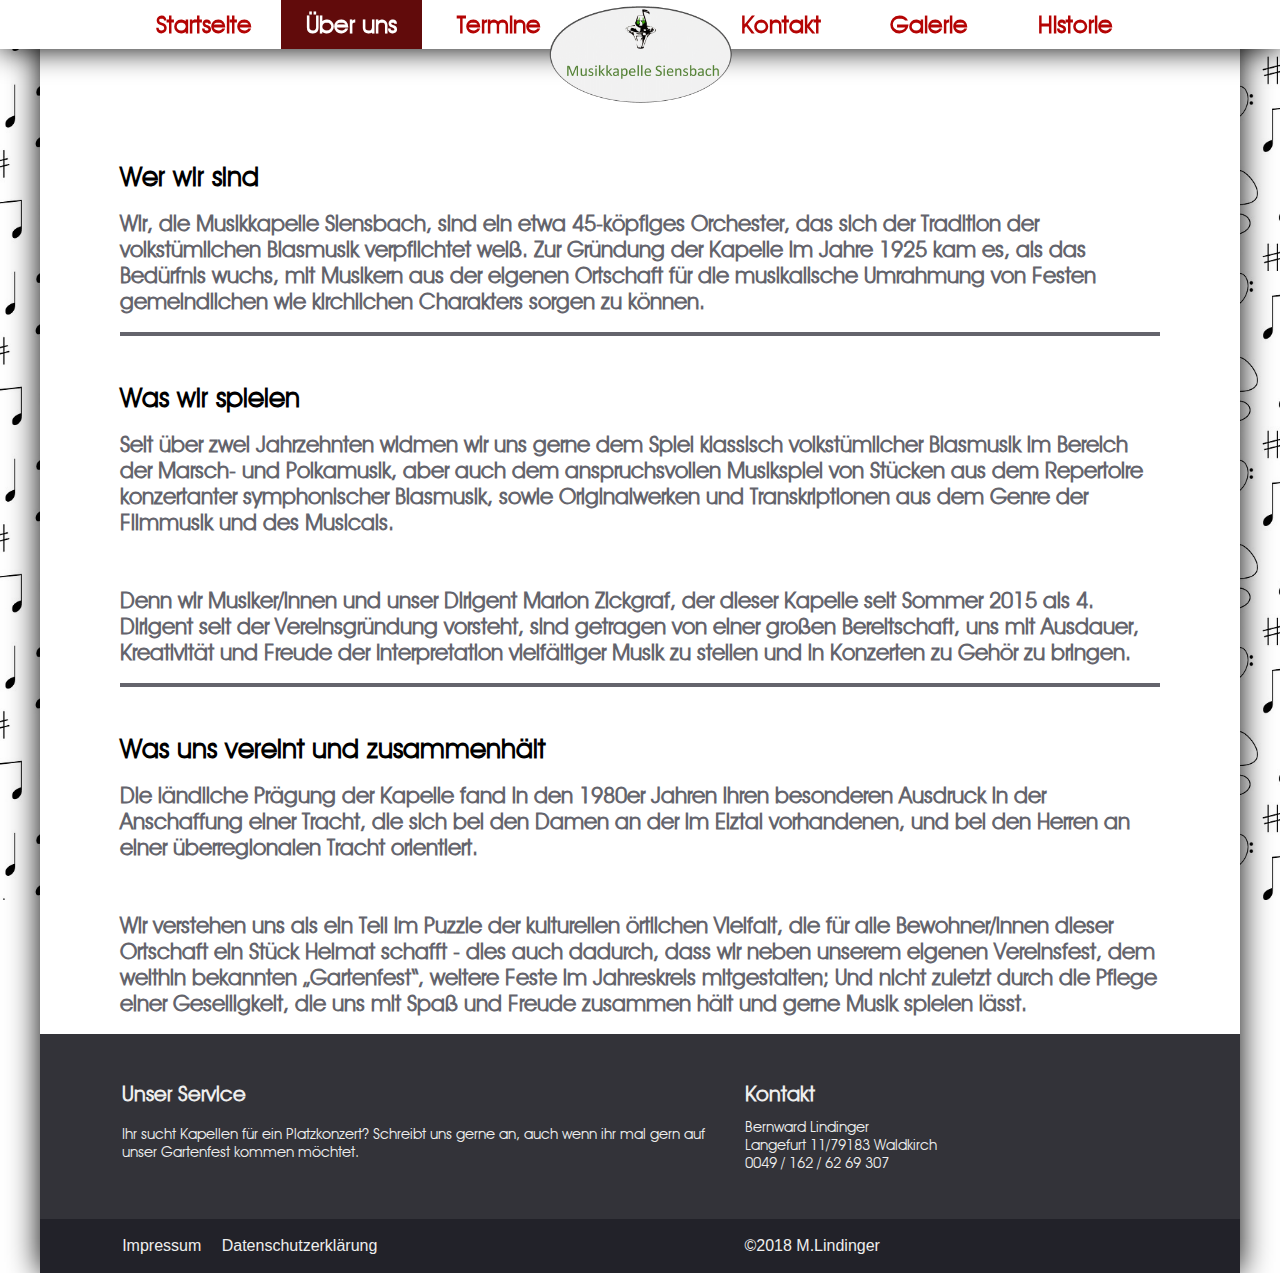
==== sub/about.html @ 795a576d "added existing project" ====
<!DOCTYPE html>

<html lang="en" >
	<head>
	
		<meta charset="utf-8" >
		<meta name="viewport" content="width=device-width, initial-scale=1.0">
		
		<link rel="stylesheet" href="style_about.css" type="text/css" >
		
		<title>Musikkapelle Über uns</title>
		
		<script src="../JScript/jquery-3.3.1.min.js"></script>
		<script>
			$(document).ready(function(){
				
				
				
				var resolutionWidth = window.screen.availWidth;
				$(".nav_menu").animate({width: 'toggle'}, 200);
				$(".nav_menu").css("display", "none");
				
				$("#start").click(function(){
					window.location.href = '../index.html';
				});
				
				$("#about").click(function(){
					window.location.href = 'about.html';
				});
				
				$("#gigs").click(function(){
					window.location.href = 'gigs.html';
				});
				
				$("#contact").click(function(){
					window.location.href = 'contact.html';
				});
				
				$("#galery").click(function(){
					window.location.href = 'galery.html';
				});
				
				$("#history").click(function(){
					window.location.href = 'history.html';
				});
				
				$("#start1").click(function(){
					window.location.href = '../index.html';
				});
				
				$("#about1").click(function(){
					window.location.href = 'about.html';
				});
				
				$("#gigs1").click(function(){
					window.location.href = 'gigs.html';
				});
				
				$("#contact1").click(function(){
					window.location.href = 'contact.html';
				});
				
				$("#galery1").click(function(){
					window.location.href = 'galery.html';
				});
				
				$("#history1").click(function(){
					window.location.href = 'history.html';
				});
				
				$("#menu_icon").click(function(){
					$(".nav_menu").animate({width: 'toggle'}, 200);
				});
			});
		</script>
		
	</head>
	
	<body>
		<div class="navbar" >
			<ul>
				<li id="start" class="real" >Startseite</li>
				<li id="about" class="active" >Über uns</li>
				<li id="gigs" class="real" >Termine</li>
				<li id="place" ></li>
				<li id="contact" class="real" >Kontakt</li>
				<li id="galery" class="real" >Galerie</li>
				<li id="history" class="real" >Historie</li>
			</ul>
			
			<div class="nav_menu_icon" id="menu_icon" >
				<img src="../images/menu.png" alt="menu" /> 
			</div>
		</div>
		
		<div class="nav_menu" >			
			<div id="start1" class="link real" >
				<p>Startseite</p>
			</div>
			
			<div id="about1" class="link real" >
				<p>Über uns</p>
			</div>
			
			<div id="gigs1" class="link real" >
				<p>Termine</p>
			</div>
			
			<div id="contact1" class="link real" >
				<p>Kontakt</p>
			</div>
			
			<div id="galery1" class="link real" >
				<p>Galerie</p>
			</div>
			
			<div id="history1" class="link real" >
				<p>Historie</p>
			</div>
		</div>
		
		<div class="logo" >
			<img src="../images/logo.png" alt="LOGO" />
		</div>
		
		<div class="wrapper" >
			<div class="grid_content" >
				<div class="being section" >
					<h1>Wer wir sind</h1>
					<p>Wir, die Musikkapelle Siensbach, sind ein etwa 45-köpfiges Orchester, das sich der Tradition der volkstümlichen Blasmusik verpflichtet weiß. Zur Gründung der Kapelle im Jahre 1925 kam es, als das Bedürfnis wuchs, mit Musikern aus der eigenen Ortschaft für die musikalische Umrahmung von Festen gemeindlichen wie kirchlichen Charakters sorgen zu können.</p>
				</div>
				
				<div class="pieces section" >
					<h1>Was wir spielen</h1>
					<p>Seit über zwei Jahrzehnten widmen wir uns gerne dem Spiel klassisch volkstümlicher Blasmusik im Bereich der Marsch- und Polkamusik, aber auch dem anspruchsvollen Musikspiel von Stücken aus dem Repertoire konzertanter symphonischer Blasmusik, sowie Originalwerken und Transkriptionen aus dem Genre der Filmmusik und des Musicals.<br/><br/><br/>Denn wir Musiker/innen und unser Dirigent Marlon Zickgraf, der dieser Kapelle seit Sommer 2015 als 4. Dirigent seit der Vereinsgründung vorsteht, sind getragen von einer großen Bereitschaft, uns mit Ausdauer, Kreativität und Freude der Interpretation vielfältiger Musik zu stellen und in Konzerten zu Gehör zu bringen.</p>
				</div>
				
				<div id="last" class="togethers section" >
					<h1>Was uns vereint und zusammenhält</h1>
					<p>Die ländliche Prägung der Kapelle fand in den 1980er Jahren ihren besonderen Ausdruck in der Anschaffung einer Tracht, die sich bei den Damen an der im Elztal vorhandenen, und bei den Herren an einer überregionalen Tracht orientiert.<br/><br/><br/>Wir verstehen uns als ein Teil im Puzzle der kulturellen örtlichen Vielfalt, die für alle Bewohner/innen dieser Ortschaft ein Stück Heimat schafft - dies auch dadurch, dass wir neben unserem eigenen Vereinsfest, dem weithin bekannten „Gartenfest“, weitere Feste im Jahreskreis mitgestalten; Und nicht zuletzt durch die Pflege einer Geselligkeit, die uns mit Spaß und Freude zusammen hält und gerne Musik spielen lässt.</p>
				</div>
				
				<div class="footer" >
					<div class="music" >
						<table>
							<tr>
								<td class="over" >
									<h1>Unser Service</h1>
									<p>Ihr sucht Kapellen für ein Platzkonzert? Schreibt uns gerne an, auch wenn ihr mal gern auf unser Gartenfest kommen möchtet.</p>
								</td>
								<td class="contact" >
									<h1>Kontakt</h1>
									<p>Bernward Lindinger<br/>Langefurt 11/79183 Waldkirch<br/>0049 / 162 / 62 69 307</p>
								</td>
							</tr>
						</table>
					</div>
					<div class="formally" >
						<table>
							<tr>
								<td class="left" >
									<ul>
										<li><a href="../sub/impressum.html" >Impressum</a></li>
										<li><a href="../sub/datenschutz.html" >Datenschutzerklärung</a></li>
									</ul>
								</td>
								<td class="right" >
									<a href="#" ><p>&copy;2018 M.Lindinger</p></a>
								</td>
							</tr>
						</table>
					</div>
				</div>
			</div>
		</div>
	</body>
</html>
---- sub/style_about.css ----
* 
{
	padding: 0;
	margin: 0;
}

body
{
	background-size: cover;
	font-family: "Century Gothic", CenturyGothic, Geneva, AppleGothic, sans-serif;
	background-image: url('../images/test8.jpg');
	background-attachment: fixed;
	background-size: cover;
}

@font-face { font-family: 'music-font';
             src: url('../Schriften/Aesop-RegularItalic.ttf') format('truetype'); }
			 
@font-face { font-family: 'music-font2';
             src: url('../Schriften/Advantage-Book.ttf') format('truetype'); }

.logo
{
	position: fixed;
	top: 0;
	left: 0;
	right: 0;
	margin: auto;
	z-index: 11;
	width: 10em;
}

@media screen and (min-width: 35.001em) {
.logo
{
	width: 12em;
}
}

@media screen and (min-width: 70.001em) {
.logo
{
	width: 12em;
}
}

.logo img
{
	width: 100%;
}

.navbar
{
	left: 0;
	right: 0;
	margin-left: auto;
	margin-right: auto;
	float: center;
	position: fixed;
	background-color: white;
	z-index: 1;
	color: #B40404;
	font-weight: bold;
	font-size: 1.5em;
	text-decoration: none;
	-webkit-box-shadow: 0 0 10px #fff;
        box-shadow: 0 0 30px black;
	text-align: center;
}

.navbar ul
{
	display: none;
	list-style: none;
}

@media screen and (min-width: 70.001em) {
.navbar ul
{
	display: inline-block;
	list-style: none;
}
}

.navbar li
{
	display: inline-block;
	text-align: center;
	width: 10vw;
	padding: 0.8vw 0.5vw;
	transition: background-color 0.5s;
	font-family: music-font2, Helvetica, CenturyGothic, Geneva, AppleGothic, sans-serif;
}

#place
{
	width: 10vw;
	padding: 0;
	margin: 0;
}

.navbar li:hover
{
	cursor: pointer;
}

.navbar p
{
	color: white;
}

.real
{
	background-color: white;
	transition: background-color 0.2s;
}

.real:hover
{
	background-color: #f2f2f2;
	cursor: pointer;
}

.active
{
	background-color: #610B0B;
	color: white;
	transition: background-color 0.5s;
}

.active:hover
{
	background-color: #913B3B;
}

.nav_menu_icon
{
	float: right;
	width: 1.5em;
}

@media screen and (min-width: 35.001em) {
.nav_menu_icon
{
	float: right;
	width: 2em;
}
}

@media screen and (min-width: 70.001em) {
.nav_menu_icon
{
	display: none;
}
}

.nav_menu_icon img
{
	width: 100%;
	transition: all 0.2s;
}

.nav_menu_icon img:hover
{
	cursor: pointer;
	transform: rotate(360deg);
}

.nav_menu
{
	position: fixed;
	left: 0;
	top: 0;
	height: 100vh;
	width: 70vw;
	background-color: white;
	z-index: 12;
	font-size: 1.7em;
	font-family: music-font2, Helvetica, CenturyGothic, Geneva, AppleGothic, sans-serif;
	-webkit-box-shadow: 0 0 10px #fff;
        box-shadow: 0 0 30px black;
	overflow: auto;
}

@media screen and (min-width: 70.001em) {
.nav_menu
{
	display: none;
}
}

.link
{
	margin-right: 0.5em;
	border-bottom: 2px solid #610B0B;
}

.link p
{
	padding-left: 1em;
	padding-top: 1em;
	padding-bottom: 1em;
	color: #64646c;
}

#about1
{
	border-left: 15px solid #610B0B;
}

.wrapper
{
	position: relative;
	left: 0;
	right: 0;
	margin-left: auto;
	margin-right: auto;
	max-width: 75em;
	top: 0;
	background-color: white;
	-webkit-box-shadow: 0 0 10px #fff;
        box-shadow: 0 0 30px black;
}

.being
{
	grid-area: bng;
	width: 100%;
	margin: auto;
	border-bottom: 4px solid #64646c;
}

.pieces
{
	grid-area: pcs;
	width: 100%;
	margin: auto;
	margin-top: 5vh;
	border-bottom: 4px solid #64646c;
}

.togethers
{
	grid-area: tgt;
	width: 100%;
	margin: auto;
	margin-top: 5vh;
	border-bottom: 4px solid #64646c;
}

.section h1
{
	font-family: music-font2, Helvetica, CenturyGothic, Geneva, AppleGothic, sans-serif;
	font-size: 1.2em;
}

@media screen and (min-width: 35.001em) {
.section h1
{
	font-size: 1.7em;
}
}

.section p
{
	font-family: music-font2, Helvetica, CenturyGothic, Geneva, AppleGothic, sans-serif;
	margin-top: 2vh;
	margin-bottom: 2vh;
	color: #64646c;
	font-size: 1em;
	font-weight: bold;
}

@media screen and (min-width: 35.001em) {
.section p
{
	font-size: 1.4em;
}
}

#last
{
	border: 0;
}

.footer
{
	grid-area: foot;
	width: 100%;
	margin-left: 0.01vw;
}

.music
{
	background-color: #333339;
}

.music table
{
	padding-left: 1em;
	padding-right: 1em;
	padding-top: 5vh;
	padding-bottom: 5vh;
	table-layout: fixed;
	width: 100%;
}

@media screen and (min-width: 35.001em) { 
.music table
{
	padding-left: 5em;
	padding-right: 5em;
}
}

.music td.over
{
	width: 60%;
	vertical-align: top;
}

.music td.contact
{
	width: 40%;
	vertical-align: top;
}

.music h1
{
	font-size: 21px;
	color: #EEE;
	margin-bottom: 3%;
	font-weight: bold;
	font-family: music-font2, CenturyGothic, Geneva, AppleGothic, sans-serif;
}

.music p
{
	font-size: 15px;
	color: #EEE;
	font-family: music-font2, CenturyGothic, Geneva, AppleGothic, sans-serif;
}

.formally
{
	background-color: #222229;
}

.formally table
{
	padding-left: 1em;
	padding-right: 1em;
	table-layout: fixed;
	width: 100%;
}

@media screen and (min-width: 35.001em) { 
.formally table
{
	padding-left: 5em;
	padding-right: 5em;
}
}

.formally ul
{
	list-style: none;
}

.formally li
{
	display: inline-block;
	padding-top: 1em;
	padding-bottom: 1em;
	padding-right: 1em;
}

.formally a
{
	text-decoration: none;
	color: #EEE;
	font-size: 1em;
	font-family: "Century Gothic", CenturyGothic, Geneva, AppleGothic, sans-serif;
}

.formally td.left
{
	width: 60%;
}

.formally td.right
{
	width: 40%;
}

.grid_content
{
	position: relative;
	top: 0;
	padding-top: 10em;
		
	grid-area: grid_content;
	display: grid;
	margin: 0 auto;
	grid-template-columns: 1em 1fr 1em;
	grid-template-row: 4fr;
	grid-column-gap: 0px;
	grid-row-gap: 0px;
	grid-template-areas:
		". bng ."
		". pcs ."
		". tgt ."
		"foot foot foot"
}

@media screen and (min-width: 35.001em) {
.grid_content
{
	position: relative;
	top: 0;
	padding-top: 10em;
		
	grid-area: grid_content;
	display: grid;
	margin: 0 auto;
	grid-template-columns: 5em 1fr 5em;
	grid-template-row: 4fr;
	grid-column-gap: 0px;
	grid-row-gap: 0px;
	grid-template-areas:
		". bng ."
		". pcs ."
		". tgt ."
		"foot foot foot"
}
}
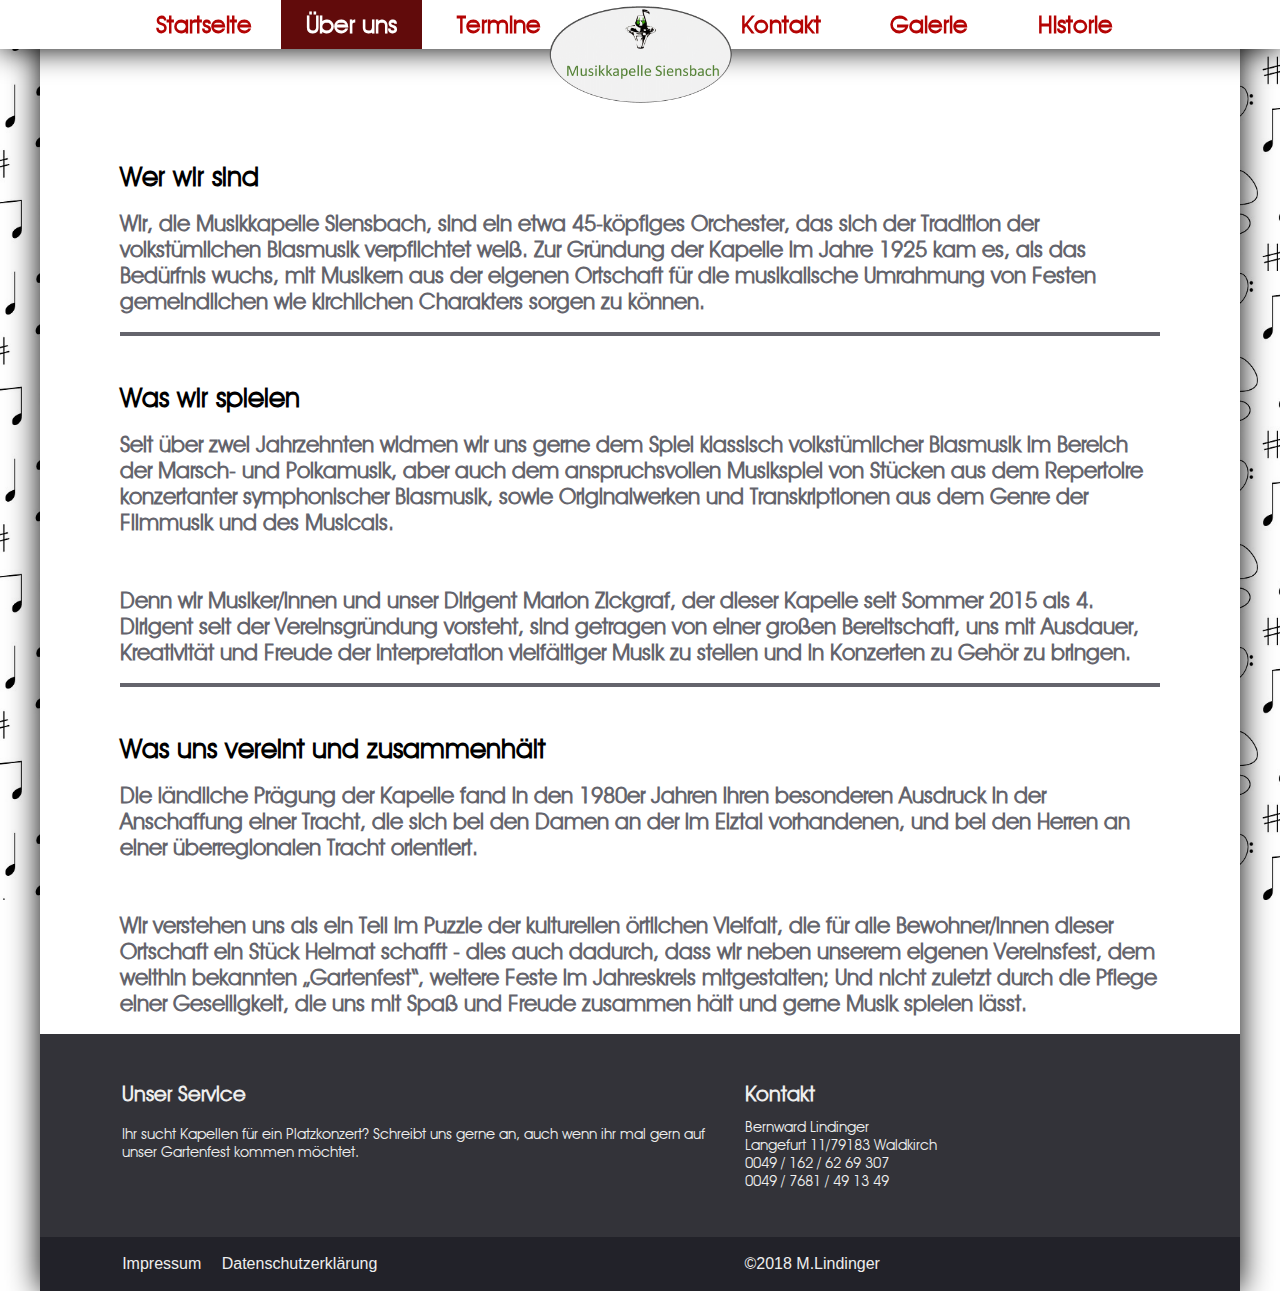
==== commit 0d276f00: "added new images" ====
--- a/sub/about.html
+++ b/sub/about.html
@@ -150,7 +150,7 @@
 								</td>
 								<td class="contact" >
 									<h1>Kontakt</h1>
-									<p>Bernward Lindinger<br/>Langefurt 11/79183 Waldkirch<br/>0049 / 162 / 62 69 307</p>
+									<p>Bernward Lindinger<br/>Langefurt 11/79183 Waldkirch<br/>0049 / 162 / 62 69 307</br>0049 / 7681 / 49 13 49</p>
 								</td>
 							</tr>
 						</table>
